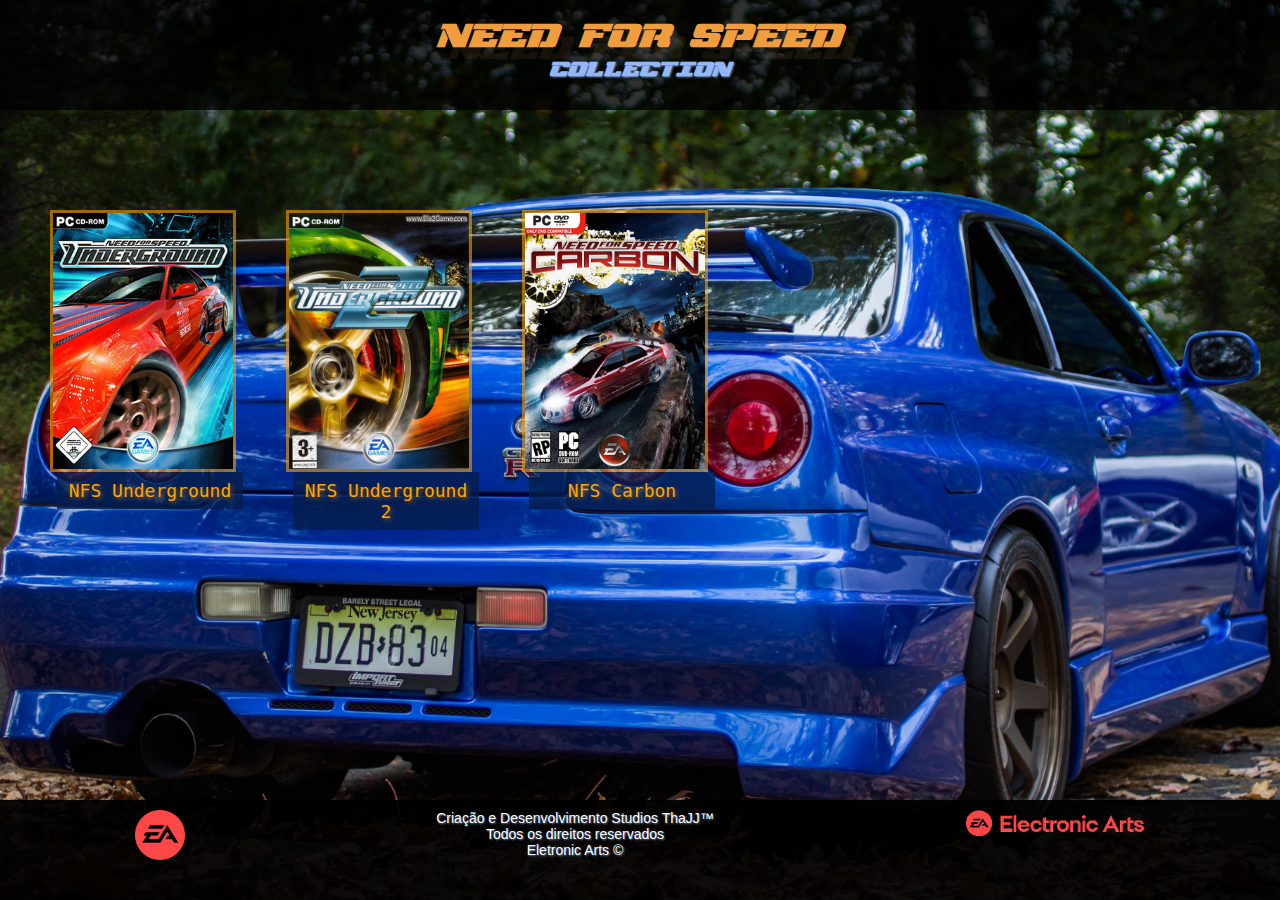
==== index.html @ 73dd54db "Upload nfs collection" ====
<!DOCTYPE html>
<html lang="pt-br">
<head>
    <meta charset="UTF-8">
    <meta http-equiv="X-UA-Compatible" content="IE=edge">
    <meta name="viewport" content="width=device-width, initial-scale=1.0">
    <title>Need For Speed Collection</title>    
    <link rel="stylesheet" href="style.css">
    <link rel="stylesheet" href="pg.css">    
    
</head>

<body>

    <div class="fundo">
        <header class="header">
            <h1>Need For Speed</h1>
            <h2>Collection</h2>
        </header>
        
        <main>
            
            <section class="conteiner">
                
                <img src="image/capa_nfsu/nfsu_capa.jpg" alt="capa nfsu">
                <div class="u">
                    <a href="nfsu.html">NFS Underground</a>
                </div>

                <img src="image/capa_nfsu2/capa_nfsu2.jpg" alt="capa nfsu2">
                <div class="u2">
                    <a href="">NFS Underground 2</a>
                </div>

                <img src="image/capa_nfscarbon/capa_nfscarbon.jpg" alt="capa nfscarbon">
                <div class="c">
                    <a href="">NFS Carbon</a>
                </div> 
            </section>
            

        </main>           

        <footer class="footer">
            <article>
                <img src="image/boll-ea.png" alt=""class="boll">
        
            </article>
            <article class="rodape">
                Criação e Desenvolvimento Studios ThaJJ&trade;
                <br>
            Todos os direitos reservados
            <br>Eletronic Arts &copy;
            </article>
        
        
            <article>
                <img src="image/Electronic-Arts-Logo_400.png" alt="" class="imgea"></img>
            </article>
    </div>
</body>

</html>
---- style.css ----
@charset "UTF-8";
@font-face {
    font-family: nfs;
    src: url(font/nfs.ttf) format('truetype');
    font-weight: normal;
    font-style: normal;
}
html, body {
    font-size: 100%;
    width: 100%;
    height:100%;
}

.fundo{
    width:100%;
    height: 100%;
    display: grid;
    margin: auto;
    grid-template-rows: 110px auto 100px;
}
/* Background página Principal*/
body{
    background-image: url('image/skyline_blue_2k.jpg');
    background-repeat: no-repeat;
    background-size: cover;
    background-position: center;
    background-attachment: fixed;
    margin: 0px;
}
/* Background página 2*/
.bg{
    background-image: url('image/img_nfsu/350z.jpg');
    background-repeat: no-repeat;
    background-size: cover;
    background-position: center;
    background-attachment: fixed;
    margin: 0px;

}
/* Conteiner de relação*/
.conteiner{
    width: 180px;
    position: relative;    
    text-shadow: 2px 2px 4px #af790cb2;
    display: flex;    
    
}
.conteiner img{
    margin-top: 100px;
    margin-left: 50px;
    width: 100%;    
    border-style: solid;
    border-color: #ffa60094;
    
}
/*Capas*/
.u{
    width: 170px;
    position: absolute;
    top: 100%;
    margin-left: 57px;   
    text-align: center;    
    background-color: #051d4bc7;
    padding: 8px;
    font-family: monospace;
    font-size: 18px;
}

.u2{
    width: 170px;
    position: absolute;
    top: 100%;
    margin-left: 293px;   
    text-align: center;    
    background-color: #051d4bc7;
    padding: 8px;
    font-family: monospace;
    font-size: 18px;
}
.c{
    width: 170px;
    position: absolute;
    top: 100%;
    margin-left: 529px;   
    text-align: center;    
    background-color: #051d4bc7;
    padding: 8px;
    font-family: monospace;
    font-size: 18px;
}
/*Mouse Pointer*/
.u :hover{
    text-decoration: none;
    color: white;    
    text-shadow: 4px 15px 18px #ffa6005e;
}
.u2 :hover{
    
    text-decoration: none;
    color: white;
    transition: 0.4s;
    text-shadow: 4px 15px 18px #ffa6005e;
}
.c :hover{
    text-decoration: none;
    color: white;
    transition: 0.4s;
    text-shadow: 4px 15px 18px #ffa6005e;
}

/*Link config*/
a{
    color: orange;
    text-decoration: none;
}

.credit{
    
    margin-top: 150px;
    border-radius: 20px 0px;
    padding: 0px 30px 0px 30px;
    color: #ffffff54;    
}
.credit :hover{
    
    font-size: 26px;
    color: #ff8800;
    transition: ease-in 0.3s;    
    text-shadow: 0px 0px 6px black;
    padding: 0px 150px 0px 150px; 
    background-color: #00000098;
    border-radius: 36px 0px;
}


.header{ 
       
    font-family: 'nfs';
    text-align: center;
    font-size: 10px;
    background-color: #000000cc;
    color: #f09d3f;
    padding: 16px;    
    text-shadow: 12px 12px 1px #b1814a1e;
    transition-duration: 0.6s;
    
}
.header > h2{
    
    color: #96b7f5;
    font-size: 12px;
    text-shadow: 0px 0px 6x #96b7f5b4;
    transition-duration: 1.0s;
    text-shadow: 1px 1px 2px #96b7f5b4;   
    
}


.footer{   
    
    font-family: Arial, Helvetica, sans-serif;
    text-align: center;
    font-size: 14px;
    background-color: #000000ec;
    color: white;
    padding: 10px;
    display: flex; 
    justify-content: space-around;
    transition-duration: 0.4s;
    text-shadow: 1px 1px 2px #96b7f5b4;

}
.rodape{
    transition-duration: 0.1s;
}

.imgea{
    width: 180px;
}
.boll{
    width: 50px;
}
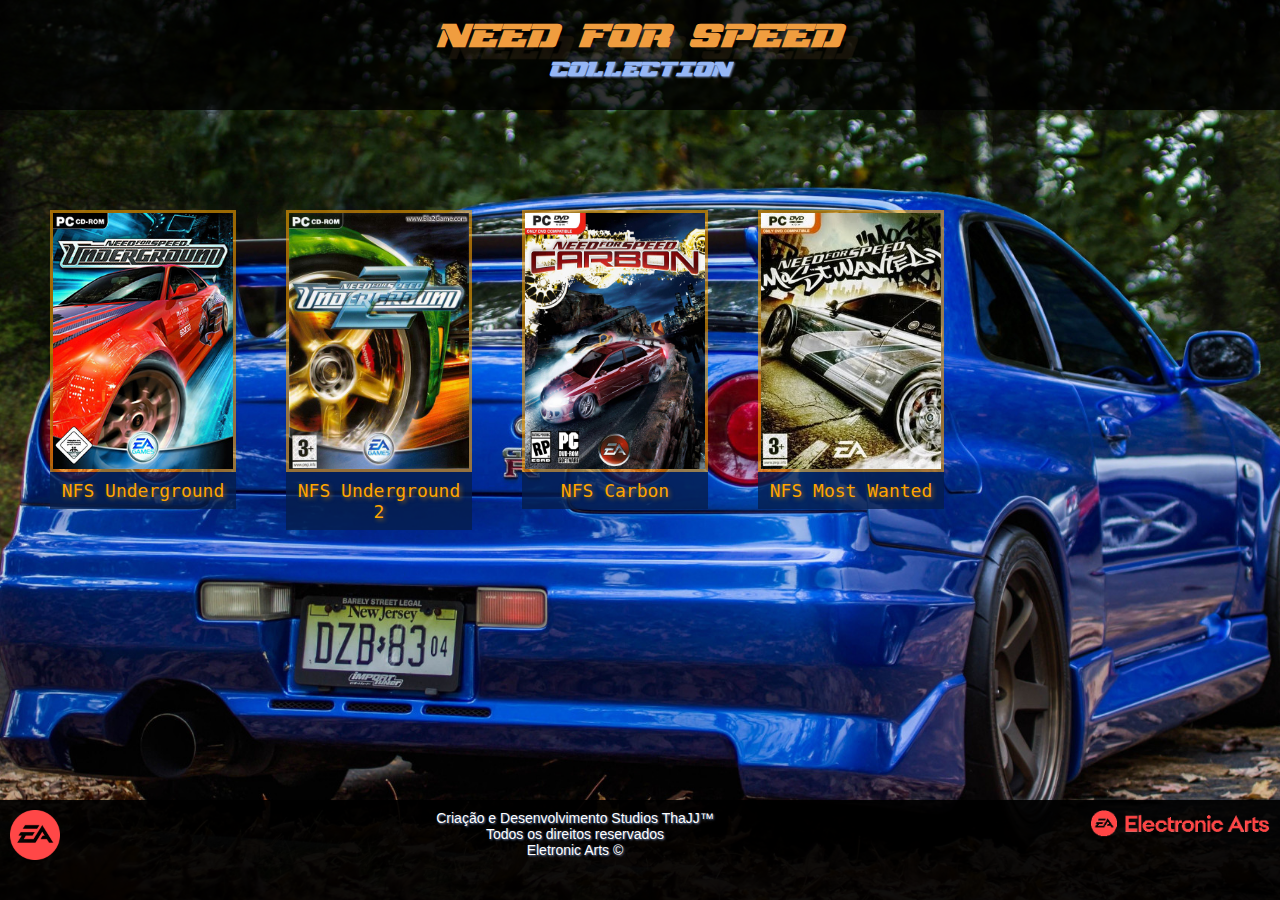
==== commit bc437c9c: "Adicionado mais uma capa e configs" ====
--- a/index.html
+++ b/index.html
@@ -35,6 +35,11 @@
                 <img src="image/capa_nfscarbon/capa_nfscarbon.jpg" alt="capa nfscarbon">
                 <div class="c">
                     <a href="">NFS Carbon</a>
+                </div>
+                
+                <img src="image/capa_mw/capa-mw.jpg" alt="capa mw">
+                <div class="mw">
+                    <a href="">NFS Most Wanted</a>                
                 </div> 
             </section>
             
--- a/style.css
+++ b/style.css
@@ -42,35 +42,32 @@
     width: 180px;
     position: relative;    
     text-shadow: 2px 2px 4px #af790cb2;
-    display: flex;    
-    
+    display: flex;   
 }
 .conteiner img{
     margin-top: 100px;
     margin-left: 50px;
     width: 100%;    
     border-style: solid;
-    border-color: #ffa60094;
-    
+    border-color: #ffa60094;   
 }
 /*Capas*/
 .u{
     width: 170px;
     position: absolute;
     top: 100%;
-    margin-left: 57px;   
+    margin-left: 50px;   
     text-align: center;    
     background-color: #051d4bc7;
     padding: 8px;
     font-family: monospace;
     font-size: 18px;
 }
-
 .u2{
     width: 170px;
     position: absolute;
     top: 100%;
-    margin-left: 293px;   
+    margin-left: 286px;   
     text-align: center;    
     background-color: #051d4bc7;
     padding: 8px;
@@ -81,7 +78,18 @@
     width: 170px;
     position: absolute;
     top: 100%;
-    margin-left: 529px;   
+    margin-left: 522px;   
+    text-align: center;    
+    background-color: #051d4bc7;
+    padding: 8px;
+    font-family: monospace;
+    font-size: 18px;
+}
+.mw{
+    width: 170px;
+    position: absolute;
+    top: 100%;
+    margin-left: 758px;   
     text-align: center;    
     background-color: #051d4bc7;
     padding: 8px;
@@ -94,14 +102,19 @@
     color: white;    
     text-shadow: 4px 15px 18px #ffa6005e;
 }
-.u2 :hover{
-    
+.u2 :hover{    
     text-decoration: none;
     color: white;
     transition: 0.4s;
     text-shadow: 4px 15px 18px #ffa6005e;
 }
 .c :hover{
+    text-decoration: none;
+    color: white;
+    transition: 0.4s;
+    text-shadow: 4px 15px 18px #ffa6005e;
+}
+.mw :hover{
     text-decoration: none;
     color: white;
     transition: 0.4s;
@@ -114,15 +127,13 @@
     text-decoration: none;
 }
 
-.credit{
-    
+.credit{    
     margin-top: 150px;
     border-radius: 20px 0px;
     padding: 0px 30px 0px 30px;
     color: #ffffff54;    
 }
-.credit :hover{
-    
+.credit :hover{    
     font-size: 26px;
     color: #ff8800;
     transition: ease-in 0.3s;    
@@ -133,8 +144,7 @@
 }
 
 
-.header{ 
-       
+.header{        
     font-family: 'nfs';
     text-align: center;
     font-size: 10px;
@@ -142,8 +152,7 @@
     color: #f09d3f;
     padding: 16px;    
     text-shadow: 12px 12px 1px #b1814a1e;
-    transition-duration: 0.6s;
-    
+    transition-duration: 0.6s;    
 }
 .header > h2{
     
@@ -152,12 +161,10 @@
     text-shadow: 0px 0px 6x #96b7f5b4;
     transition-duration: 1.0s;
     text-shadow: 1px 1px 2px #96b7f5b4;   
-    
 }
 
 
-.footer{   
-    
+.footer{    
     font-family: Arial, Helvetica, sans-serif;
     text-align: center;
     font-size: 14px;
@@ -165,15 +172,13 @@
     color: white;
     padding: 10px;
     display: flex; 
-    justify-content: space-around;
+    justify-content: space-between;
     transition-duration: 0.4s;
     text-shadow: 1px 1px 2px #96b7f5b4;
-
 }
 .rodape{
     transition-duration: 0.1s;
 }
-
 .imgea{
     width: 180px;
 }
